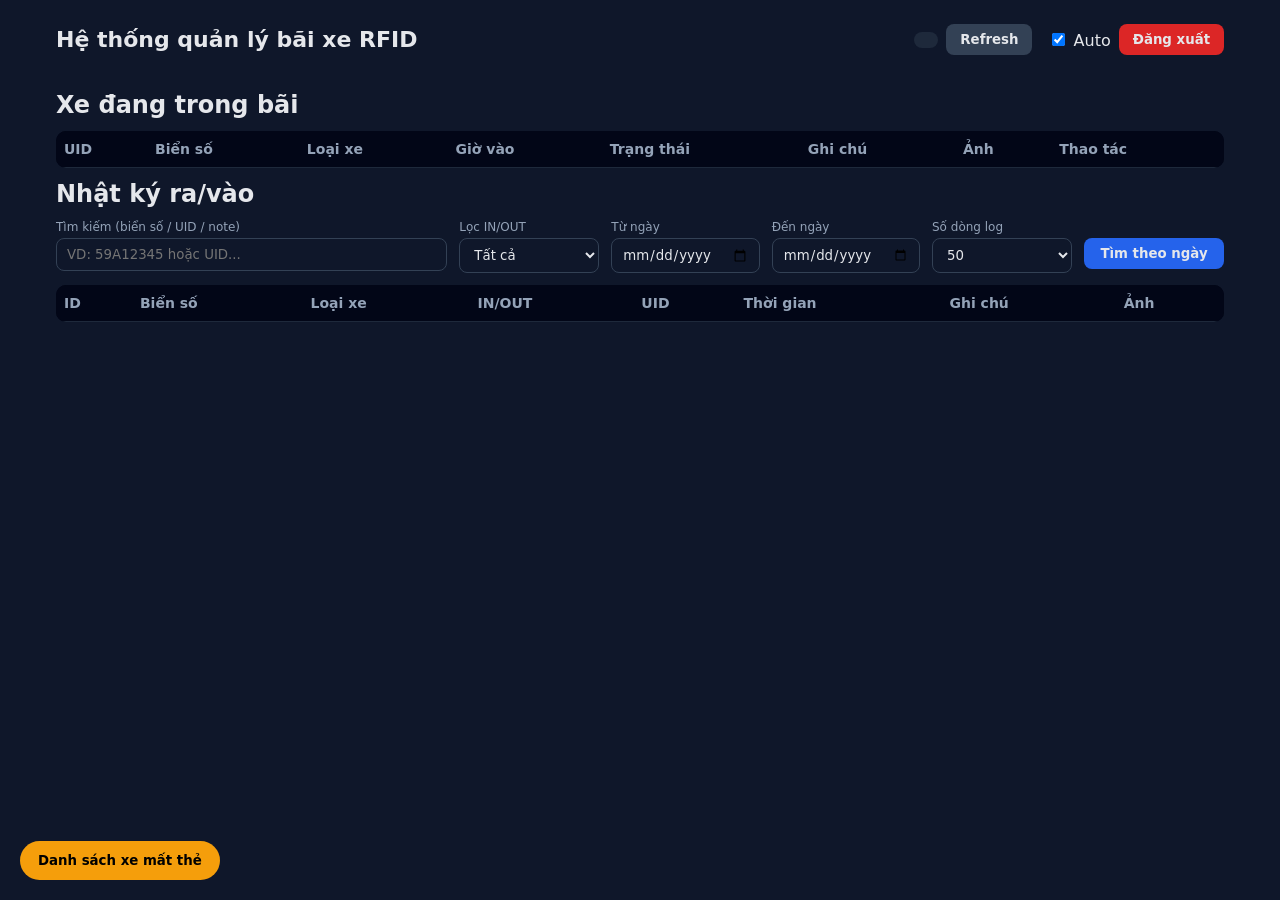
==== static/index.html @ 292d8600 "fix railway structure" ====
<!DOCTYPE html>
<html lang="vi">
<head>
  <meta charset="UTF-8" />
  <title>Quản lý bãi xe RFID</title>
  <meta name="viewport" content="width=device-width, initial-scale=1.0" />
  <link rel="stylesheet" href="/static/styles.css" />
</head>
<body>
  <div class="container">
    <div class="header">
      <h1>Hệ thống quản lý bãi xe RFID</h1>
      <div class="header-actions">
        <span id="userInfo" class="pill"></span>
        <button id="btnRefresh" class="btn">Refresh</button>
        <label style="margin-left:8px;">
          <input type="checkbox" id="chkAuto" checked /> Auto
        </label>
        <button id="btnManageStaff" class="btn primary hidden">Quản lý tài khoản nhân viên</button>
        <button id="btnLogout" class="btn danger">Đăng xuất</button>
      </div>
    </div>

    <div id="err" class="err"></div>
    <div id="stats" class="row"></div>

    <h2>Xe đang trong bãi</h2>
    <div class="tableWrap">
      <table>
        <thead>
          <tr>
            <th>UID</th>
            <th>Biển số</th>
            <th>Loại xe</th>
            <th>Giờ vào</th>
            <th>Trạng thái</th>
            <th>Ghi chú</th>
            <th>Ảnh</th>
            <th>Thao tác</th>
          </tr>
        </thead>
        <tbody id="activeBody"></tbody>
      </table>
    </div>

    <h2>Nhật ký ra/vào</h2>

    <div class="filters">
      <div class="field grow">
        <label>Tìm kiếm (biển số / UID / note)</label>
        <input id="txtSearch" placeholder="VD: 59A12345 hoặc UID..." />
      </div>

      <div class="field">
        <label>Lọc IN/OUT</label>
        <select id="selDir">
          <option value="ALL">Tất cả</option>
          <option value="IN">IN</option>
          <option value="OUT">OUT</option>
        </select>
      </div>

      <div class="field">
        <label>Từ ngày</label>
        <input id="dateFrom" type="date" />
      </div>

      <div class="field">
        <label>Đến ngày</label>
        <input id="dateTo" type="date" />
      </div>

      <div class="field">
        <label>Số dòng log</label>
        <select id="selLimit">
          <option>50</option>
          <option>100</option>
          <option>200</option>
          <option>500</option>
        </select>
      </div>

      <div class="field">
        <label>&nbsp;</label>
        <button id="btnSearchDate" class="btn primary">Tìm theo ngày</button>
      </div>
    </div>

    <div class="tableWrap">
      <table>
        <thead>
          <tr>
            <th>ID</th>
            <th>Biển số</th>
            <th>Loại xe</th>
            <th>IN/OUT</th>
            <th>UID</th>
            <th>Thời gian</th>
            <th>Ghi chú</th>
            <th>Ảnh</th>
          </tr>
        </thead>
        <tbody id="eventsBody"></tbody>
      </table>
    </div>
  </div>

  <div id="modal" class="modal hidden">
    <div class="modalContent">
      <h3 id="modalTitle"></h3>
      <img id="modalImg" />
      <div style="margin-top:8px;text-align:right;">
        <button id="btnClose" class="btn danger">Đóng</button>
      </div>
    </div>
  </div>

  <button id="btnLostFloating" class="lost-fab">Danh sách xe mất thẻ</button>

  <div id="lostModal" class="modal hidden">
    <div class="modalBox">
      <h3>Danh sách xe mất thẻ</h3>

      <div style="display:flex; gap:8px; margin-bottom:10px;">
        <button id="btnReloadLost" class="btn">Tải lại</button>
        <button id="btnCloseLost" class="btn danger">Đóng</button>
      </div>

      <div class="field">
        <label>Nhập biển số để tìm ảnh xe</label>
        <input id="lostPlate" type="text" placeholder="VD: 59A12345" />
      </div>

      <div style="display:flex; gap:8px; margin-bottom:10px;">
        <button id="btnFindLost" class="btn primary">Tìm ảnh xe</button>
      </div>

      <div class="field">
        <label>Ảnh xe trong bãi</label>
        <img id="lostVehicleImg" src="" alt="" />
      </div>

      <div class="field">
        <label>Ảnh giấy tờ chứng minh (1 hoặc 2 ảnh)</label>
        <input id="lostDocInput" type="file" accept="image/*" multiple />
      </div>

      <div class="field">
        <label>Xem trước giấy tờ</label>
        <img id="lostDocPreview" src="" alt="" />
      </div>

      <div style="display:flex; gap:8px; margin-top:10px;">
        <button id="btnSendLost" class="btn primary">Gửi xác minh mất thẻ</button>
      </div>

      <hr style="margin:16px 0;border:none;border-top:1px solid #334155;" />
      <div id="lostList"></div>
    </div>
  </div>

  <div id="staffModal" class="modal hidden">
    <div class="staffModalBox">
      <div class="staffHeader">
        <div>
          <h3>Quản lý tài khoản nhân viên</h3>
          <div class="staffSub">Admin có thể tạo, sửa, đổi mật khẩu, xóa hoặc khóa tài khoản nhân viên</div>
        </div>
        <button id="btnCloseStaff" class="btn danger">Đóng</button>
      </div>

      <div class="staffSectionTitle">Tạo tài khoản nhân viên</div>

      <div class="staffCreateBox">
        <div class="field">
          <label>Tên đăng nhập</label>
          <input id="staffUsername" type="text" placeholder="VD: nv06" />
        </div>

        <div class="field">
          <label>Họ tên nhân viên</label>
          <input id="staffFullName" type="text" placeholder="VD: Nguyễn Văn A" />
        </div>

        <div class="field">
          <label>Mật khẩu</label>
          <input id="staffPassword" type="text" placeholder="Nhập mật khẩu" />
        </div>

        <div class="field">
          <label>&nbsp;</label>
          <button id="btnCreateStaff" class="btn primary">Thêm nhân viên</button>
        </div>
      </div>

      <div class="staffSectionTitle">Danh sách tài khoản nhân viên</div>

      <div class="tableWrap">
        <table>
          <thead>
            <tr>
              <th>ID</th>
              <th>Username</th>
              <th>Họ tên</th>
              <th>Trạng thái</th>
              <th>Ngày tạo</th>
              <th>Thao tác</th>
            </tr>
          </thead>
          <tbody id="staffBody"></tbody>
        </table>
      </div>
    </div>
  </div>

  <script src="/static/app.js"></script>
</body>
</html>
---- static/styles.css ----
* {
  box-sizing: border-box;
  font-family: system-ui, -apple-system, BlinkMacSystemFont, sans-serif;
}

body {
  margin: 0;
  background: #0f172a;
  color: #e5e7eb;
}

h1, h2, h3 {
  margin: 0.5em 0;
}

.container {
  max-width: 1200px;
  margin: auto;
  padding: 16px;
}

.row {
  display: flex;
  flex-wrap: wrap;
  gap: 12px;
}

.col {
  flex: 1;
  min-width: 240px;
}

.header {
  display: flex;
  justify-content: space-between;
  align-items: center;
  margin-bottom: 16px;
  gap: 12px;
}

.header h1 {
  font-size: 22px;
}

.header-actions {
  display: flex;
  align-items: center;
  gap: 8px;
  flex-wrap: wrap;
}

.btn {
  padding: 8px 14px;
  border-radius: 8px;
  border: none;
  cursor: pointer;
  font-weight: 600;
  background: #334155;
  color: #e5e7eb;
  text-decoration: none;
  display: inline-block;
}

.btn:hover {
  background: #475569;
}

.btn.small {
  padding: 6px 10px;
  font-size: 13px;
}

.btn.primary {
  background: #2563eb;
}

.btn.primary:hover {
  background: #1d4ed8;
}

.btn.danger {
  background: #dc2626;
}

.btn.danger:hover {
  background: #b91c1c;
}

.tagIn,
.tagOut {
  color: #fff;
  padding: 4px 8px;
  border-radius: 999px;
  font-size: 12px;
  font-weight: 600;
}

.tagIn { background: #16a34a; }
.tagOut { background: #dc2626; }

.pill {
  background: #1e293b;
  padding: 8px 12px;
  border-radius: 999px;
  font-size: 14px;
  font-weight: 600;
}

.pillRed {
  background: #7f1d1d;
}

.filters {
  display: flex;
  flex-wrap: wrap;
  gap: 12px;
  margin-bottom: 12px;
}

.field {
  display: flex;
  flex-direction: column;
  gap: 4px;
  min-width: 140px;
}

.field.grow {
  flex: 1;
}

.field label {
  font-size: 12px;
  color: #94a3b8;
}

.field input,
.field select {
  padding: 8px 10px;
  border-radius: 8px;
  border: 1px solid #334155;
  background: #0f172a;
  color: #e5e7eb;
}

.field input:focus,
.field select:focus {
  outline: none;
  border-color: #2563eb;
}

.tableWrap {
  overflow-x: auto;
}

table {
  width: 100%;
  border-collapse: collapse;
  background: #020617;
  border-radius: 10px;
  overflow: hidden;
}

thead {
  background: #020617;
}

th, td {
  padding: 10px 8px;
  text-align: left;
  font-size: 14px;
  border-bottom: 1px solid #1e293b;
}

th {
  color: #94a3b8;
  font-weight: 600;
}

tbody tr:hover {
  background: #111827;
}

.muted {
  color: #94a3b8;
  font-style: italic;
}

.err {
  color: #f87171;
  font-weight: 600;
  margin-bottom: 8px;
}

.modal {
  position: fixed;
  inset: 0;
  background: rgba(0,0,0,0.6);
  display: flex;
  justify-content: center;
  align-items: center;
  z-index: 9999;
}

.modal.hidden,
.hidden {
  display: none !important;
}

.modalContent {
  background: #020617;
  padding: 16px;
  border-radius: 12px;
  max-width: 90%;
  max-height: 90%;
}

.modalContent img {
  max-width: 100%;
  max-height: 70vh;
  border-radius: 8px;
}

.modalBox {
  background: #020617;
  padding: 16px;
  border-radius: 12px;
  max-width: 420px;
  width: 90%;
  color: #e5e7eb;
}

.modalBox img {
  width: 100%;
  max-height: 200px;
  object-fit: cover;
  background: #020617;
  border-radius: 8px;
}

.lost-fab {
  position: fixed;
  bottom: 20px;
  left: 20px;
  padding: 12px 18px;
  border-radius: 999px;
  background: #f59e0b;
  color: #000;
  border: none;
  font-weight: 700;
  cursor: pointer;
  z-index: 10000;
}

.lost-fab:hover {
  background: #d97706;
}

.lostCardItem {
  padding: 10px 0;
}

.lostCardActions {
  display: flex;
  gap: 8px;
  flex-wrap: wrap;
  margin-top: 8px;
}

/* welcome / role / login */
.landing-page,
.auth-bg {
  min-height: 100vh;
  position: relative;
  background: linear-gradient(135deg, #0f172a 0%, #1e293b 50%, #334155 100%);
}

.overlay {
  position: absolute;
  inset: 0;
  background: rgba(15, 23, 42, 0.18);
}

.landing-card,
.role-page-box,
.auth-card {
  position: relative;
  z-index: 2;
}

.landing-card {
  max-width: 760px;
  margin: 0 auto;
  min-height: 100vh;
  display: flex;
  flex-direction: column;
  justify-content: center;
  align-items: center;
  padding: 24px;
  text-align: center;
}

.role-landing-card {
  max-width: 860px;
}

.logo-box {
  display: flex;
  justify-content: center;
  margin-bottom: 26px;
}

.logo-circle {
  width: 180px;
  height: 180px;
  border-radius: 999px;
  background: rgba(255,255,255,0.08);
  border: 2px solid rgba(255,255,255,0.18);
  box-shadow: 0 14px 34px rgba(0,0,0,0.22);
}

.landing-card h1 {
  font-size: 50px;
  line-height: 1.15;
  margin: 0 0 14px;
  color: #f8fafc;
  font-weight: 800;
}

.landing-sub {
  max-width: 620px;
  margin: 0 auto 34px;
  color: #e2e8f0;
  font-size: 22px;
  line-height: 1.5;
}

.role-choice-grid {
  width: 100%;
  max-width: 620px;
  display: grid;
  grid-template-columns: repeat(2, 1fr);
  gap: 20px;
  margin-top: 8px;
}

.role-choice-card {
  text-decoration: none;
  color: #f8fafc;
  font-size: 28px;
  font-weight: 700;
  padding: 28px 20px;
  border-radius: 18px;
  background: rgba(255,255,255,0.08);
  border: 1px solid rgba(255,255,255,0.16);
  backdrop-filter: blur(10px);
  transition: transform .2s ease, border-color .2s ease, background .2s ease;
  box-shadow: 0 10px 30px rgba(0,0,0,0.16);
}

.role-choice-card:hover {
  transform: translateY(-4px);
  border-color: rgba(96,165,250,0.85);
  background: rgba(255,255,255,0.12);
}

.auth-page {
  min-height: 100vh;
  display: flex;
  align-items: center;
  justify-content: center;
  position: relative;
  z-index: 2;
  padding: 20px;
}

.auth-card {
  width: 100%;
  max-width: 460px;
  padding: 28px;
  border-radius: 18px;
}

.glass {
  background: rgba(15,23,42,0.70);
  border: 1px solid rgba(255,255,255,0.12);
  backdrop-filter: blur(12px);
  box-shadow: 0 20px 60px rgba(0,0,0,0.35);
}

.auth-topline {
  display: flex;
  justify-content: space-between;
  align-items: center;
  margin-bottom: 8px;
}

.back-link {
  color: #93c5fd;
  text-decoration: none;
}

.auth-sub {
  margin-bottom: 16px;
}

.auth-btn {
  width: 100%;
  margin-top: 10px;
}

.auth-links {
  margin-top: 10px;
  text-align: right;
}

.link-btn {
  background: none;
  border: none;
  color: #93c5fd;
  cursor: pointer;
  padding: 0;
}

.demo-box {
  margin-top: 16px;
  padding: 14px;
  border-radius: 12px;
  background: rgba(255,255,255,0.07);
  color: #cbd5e1;
  line-height: 1.7;
}

/* staff modal */
.staffModalBox {
  background: #020617;
  padding: 18px;
  border-radius: 14px;
  width: min(1100px, 95vw);
  max-height: 90vh;
  overflow: auto;
  border: 1px solid #1e293b;
}

.staffHeader {
  display: flex;
  justify-content: space-between;
  align-items: flex-start;
  gap: 12px;
  margin-bottom: 18px;
}

.staffSub {
  color: #94a3b8;
  font-size: 14px;
  margin-top: 4px;
}

.staffSectionTitle {
  font-size: 16px;
  font-weight: 700;
  margin: 18px 0 10px;
  color: #93c5fd;
}

.staffCreateBox {
  display: grid;
  grid-template-columns: repeat(4, 1fr);
  gap: 12px;
  margin-bottom: 20px;
  background: #0f172a;
  padding: 14px;
  border-radius: 12px;
  border: 1px solid #1e293b;
}

.staffActionWrap {
  display: flex;
  gap: 8px;
  flex-wrap: wrap;
}

.status-active {
  color: #4ade80;
  font-weight: 700;
}

.status-locked {
  color: #f87171;
  font-weight: 700;
}

@media (max-width: 900px) {
  .role-choice-grid {
    grid-template-columns: 1fr;
    max-width: 340px;
  }

  .role-choice-card {
    font-size: 22px;
    padding: 22px 18px;
  }

  .staffCreateBox {
    grid-template-columns: 1fr;
  }

  .staffHeader {
    flex-direction: column;
    align-items: flex-start;
  }

  .landing-card h1 {
    font-size: 34px;
  }

  .landing-sub {
    font-size: 18px;
  }

  .header {
    flex-direction: column;
    align-items: flex-start;
  }
}

@media (max-width: 768px) {
  .landing-card,
  .role-page-box {
    padding: 20px 16px;
  }

  .logo-circle {
    width: 120px;
    height: 120px;
  }

  .landing-card h1 {
    font-size: 32px;
    line-height: 1.2;
  }

  .landing-sub {
    font-size: 17px;
    line-height: 1.45;
    margin-bottom: 24px;
    max-width: 100%;
  }

  .role-choice-grid {
    grid-template-columns: 1fr;
    max-width: 300px;
    gap: 14px;
  }

  .role-choice-card {
    font-size: 22px;
    padding: 20px 16px;
    border-radius: 14px;
  }

  .auth-card {
    max-width: 100%;
    padding: 22px 16px;
    border-radius: 14px;
  }

  .auth-card h1 {
    font-size: 28px;
    line-height: 1.2;
  }

  .auth-sub {
    font-size: 15px;
  }

  .field input,
  .field select {
    font-size: 16px;
  }

  .auth-btn {
    font-size: 16px;
    padding: 12px 16px;
  }

  .container {
    padding: 12px;
  }

  .header-actions {
    width: 100%;
    gap: 8px;
  }

  .filters {
    flex-direction: column;
  }

  .field,
  .field.grow {
    width: 100%;
    min-width: 100%;
  }

  .staffCreateBox {
    grid-template-columns: 1fr;
  }

  .staffModalBox {
    width: 96vw;
    padding: 14px;
  }

  .lost-fab {
    left: 12px;
    bottom: 12px;
    padding: 10px 14px;
    font-size: 14px;
  }

  table {
    min-width: 720px;
  }
}
.role-logo-new {
  width: 320px;
  height: 150px;
  margin: 0 auto 28px;
  border-radius: 24px;
  background: url('/static/logo2.png?v=2') center/contain no-repeat;
  background-color: rgba(255,255,255,0.08);
  border: 2px solid rgba(255,255,255,0.16);
  box-shadow: 0 16px 36px rgba(0,0,0,0.25);
}
.role-body-new {
  margin: 0;
  min-height: 100vh;
  background: linear-gradient(135deg, #0f172a 0%, #1e293b 55%, #334155 100%);
  display: flex;
  align-items: center;
  justify-content: center;
}

.role-wrapper-new {
  width: 100%;
  max-width: 900px;
  padding: 20px 20px 32px;
  text-align: center;
}

.role-logo-new {
  width: 420px;
  height: 190px;
  margin: 0 auto 22px;
  border-radius: 28px;
  background: url('/static/logo2.png?v=3') center/contain no-repeat;
  background-color: rgba(255,255,255,0.08);
  border: 2px solid rgba(255,255,255,0.16);
  box-shadow: 0 16px 36px rgba(0,0,0,0.25);
}

.role-title-new {
  margin: 0 0 14px;
  font-size: 52px;
  line-height: 1.12;
  font-weight: 800;
  color: #f8fafc;
}

.role-subtitle-new {
  margin: 0 0 34px;
  font-size: 22px;
  line-height: 1.5;
  color: #e2e8f0;
}

.role-buttons-new {
  display: flex;
  justify-content: center;
  gap: 22px;
  flex-wrap: wrap;
}

.role-btn-new {
  min-width: 240px;
  padding: 22px 28px;
  border-radius: 18px;
  text-decoration: none;
  text-align: center;
  font-size: 30px;
  font-weight: 700;
  color: #f8fafc;
  background: rgba(255,255,255,0.08);
  border: 1px solid rgba(255,255,255,0.14);
  box-shadow: 0 10px 30px rgba(0,0,0,0.16);
  transition: transform 0.2s ease, background 0.2s ease, border-color 0.2s ease;
}

.role-btn-new:hover {
  transform: translateY(-4px);
  background: rgba(37,99,235,0.18);
  border-color: rgba(96,165,250,0.85);
}

@media (max-width: 768px) {
  .role-wrapper-new {
    padding: 24px 16px;
  }

  .role-logo-new {
    width: 120px;
    height: 110px;
    margin-bottom: 18px;
  }

  .role-title-new {
    font-size: 32px;
  }

  .role-subtitle-new {
    font-size: 17px;
    margin-bottom: 24px;
  }

  .role-buttons-new {
    flex-direction: column;
    align-items: center;
    gap: 14px;
  }

  .role-btn-new {
    width: 100%;
    max-width: 320px;
    min-width: unset;
    font-size: 22px;
    padding: 18px 20px;
  }
}
.tagNormal {
  display: inline-block;
  padding: 6px 10px;
  border-radius: 999px;
  font-size: 13px;
  font-weight: 700;
  background: rgba(34, 197, 94, 0.15);
  color: #22c55e;
}

.tagWarn {
  display: inline-block;
  padding: 6px 10px;
  border-radius: 999px;
  font-size: 13px;
  font-weight: 700;
  background: rgba(245, 158, 11, 0.15);
  color: #f59e0b;
}

.tagDanger {
  display: inline-block;
  padding: 6px 10px;
  border-radius: 999px;
  font-size: 13px;
  font-weight: 700;
  background: rgba(239, 68, 68, 0.15);
  color: #ef4444;
}
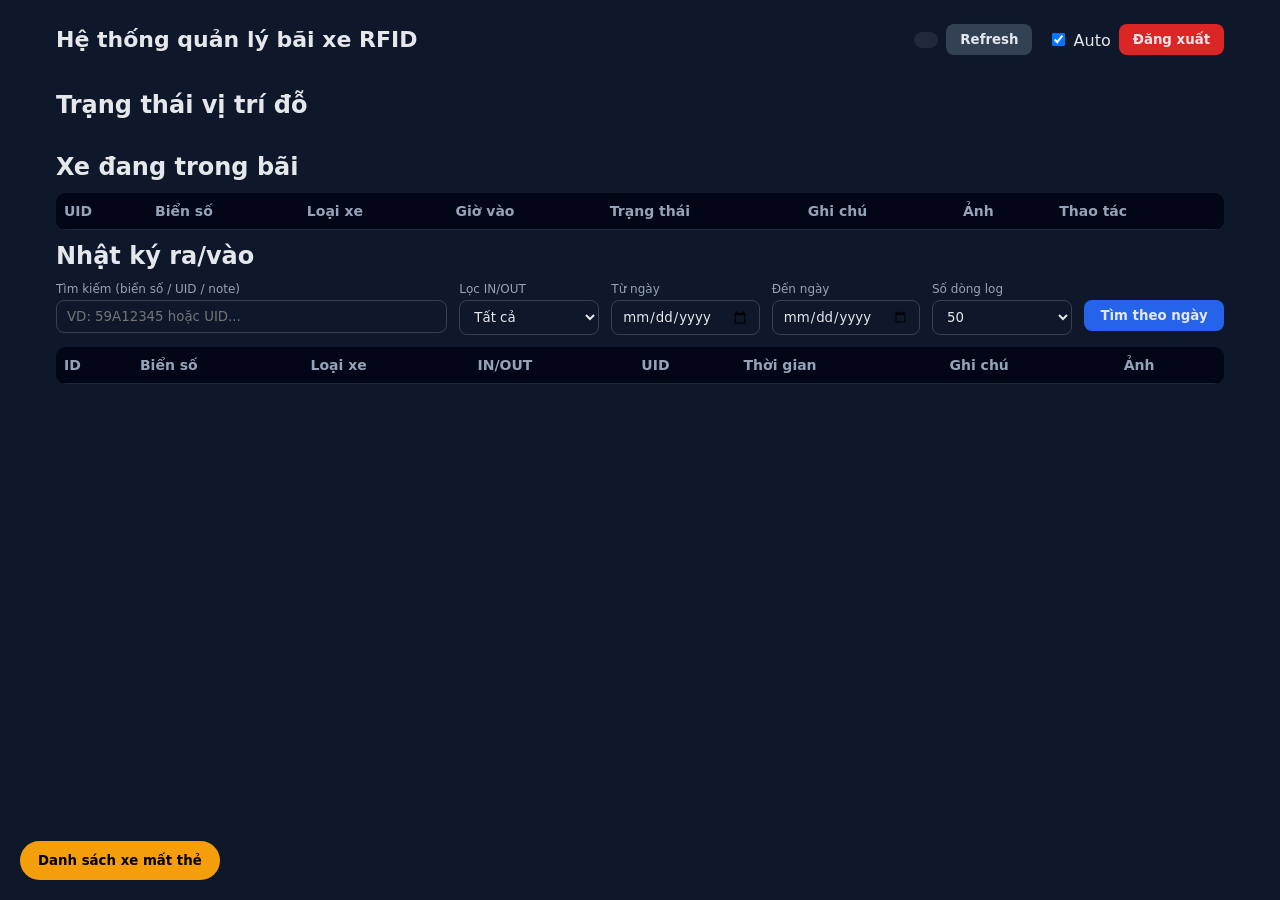
==== commit 4f06cd67: "update slot ui" ====
--- a/static/index.html
+++ b/static/index.html
@@ -23,6 +23,9 @@
 
     <div id="err" class="err"></div>
     <div id="stats" class="row"></div>
+    <h2>Trạng thái vị trí đỗ</h2>
+    <div id="slotGrid" class="slotGrid"></div>
+
 
     <h2>Xe đang trong bãi</h2>
     <div class="tableWrap">
--- a/static/styles.css
+++ b/static/styles.css
@@ -764,4 +764,48 @@
   font-weight: 700;
   background: rgba(239, 68, 68, 0.15);
   color: #ef4444;
+}
+.slotGrid {
+  display: grid;
+  grid-template-columns: repeat(5, 160px);
+  gap: 12px;
+  margin: 10px 0 22px 0;
+}
+
+.slotCard {
+  border-radius: 12px;
+  padding: 12px 8px;
+  text-align: center;
+  border: 1px solid #334155;
+  box-shadow: 0 4px 12px rgba(0,0,0,0.16);
+}
+
+.slotName {
+  font-size: 13px;
+  font-weight: 800;
+  letter-spacing: 0.5px;
+  margin-bottom: 6px;
+}
+
+.slotStatus {
+  font-size: 15px;
+  font-weight: 900;
+}
+
+.slotBusy {
+  background: rgba(34, 197, 94, 0.18);
+  border-color: #22c55e;
+  color: #bbf7d0;
+}
+
+.slotEmpty {
+  background: #1e293b;
+  border-color: #475569;
+  color: #e5e7eb;
+}
+
+@media (max-width: 800px) {
+  .slotGrid {
+    grid-template-columns: repeat(2, 1fr);
+  }
 }
